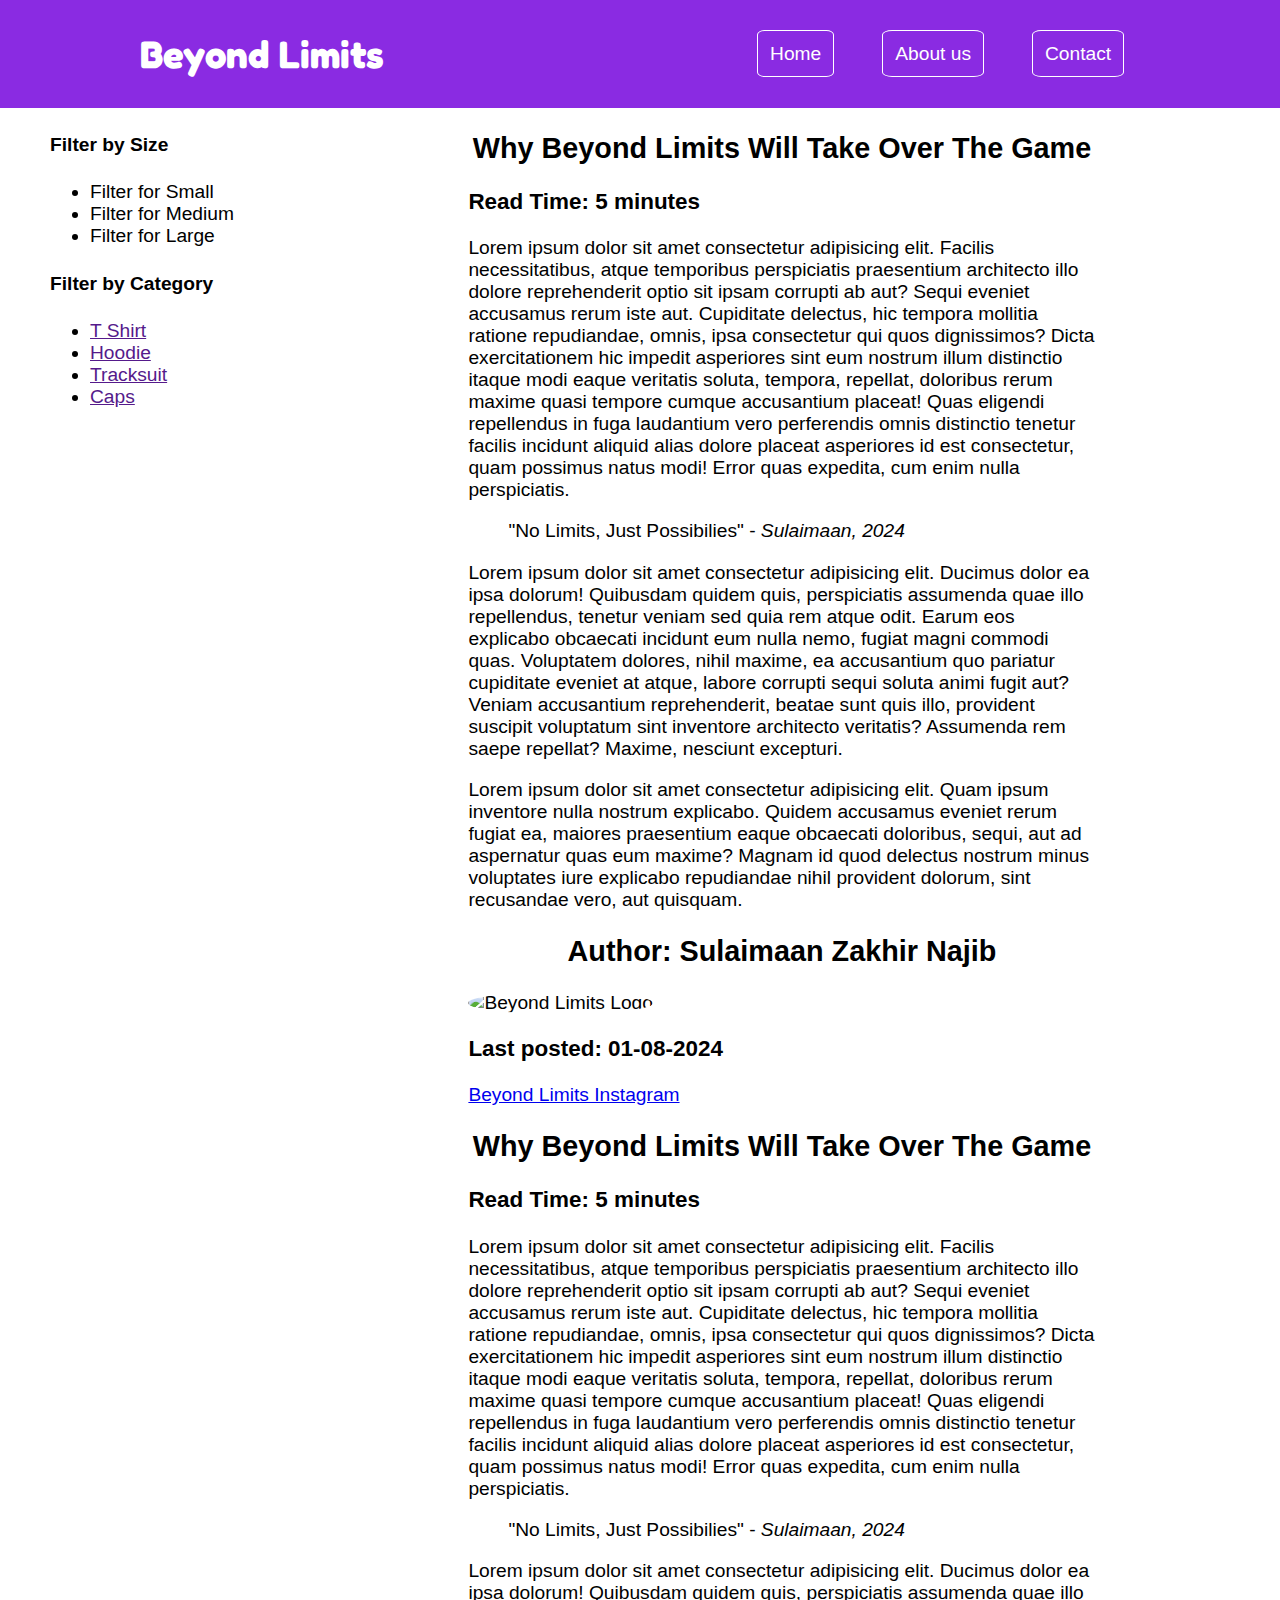
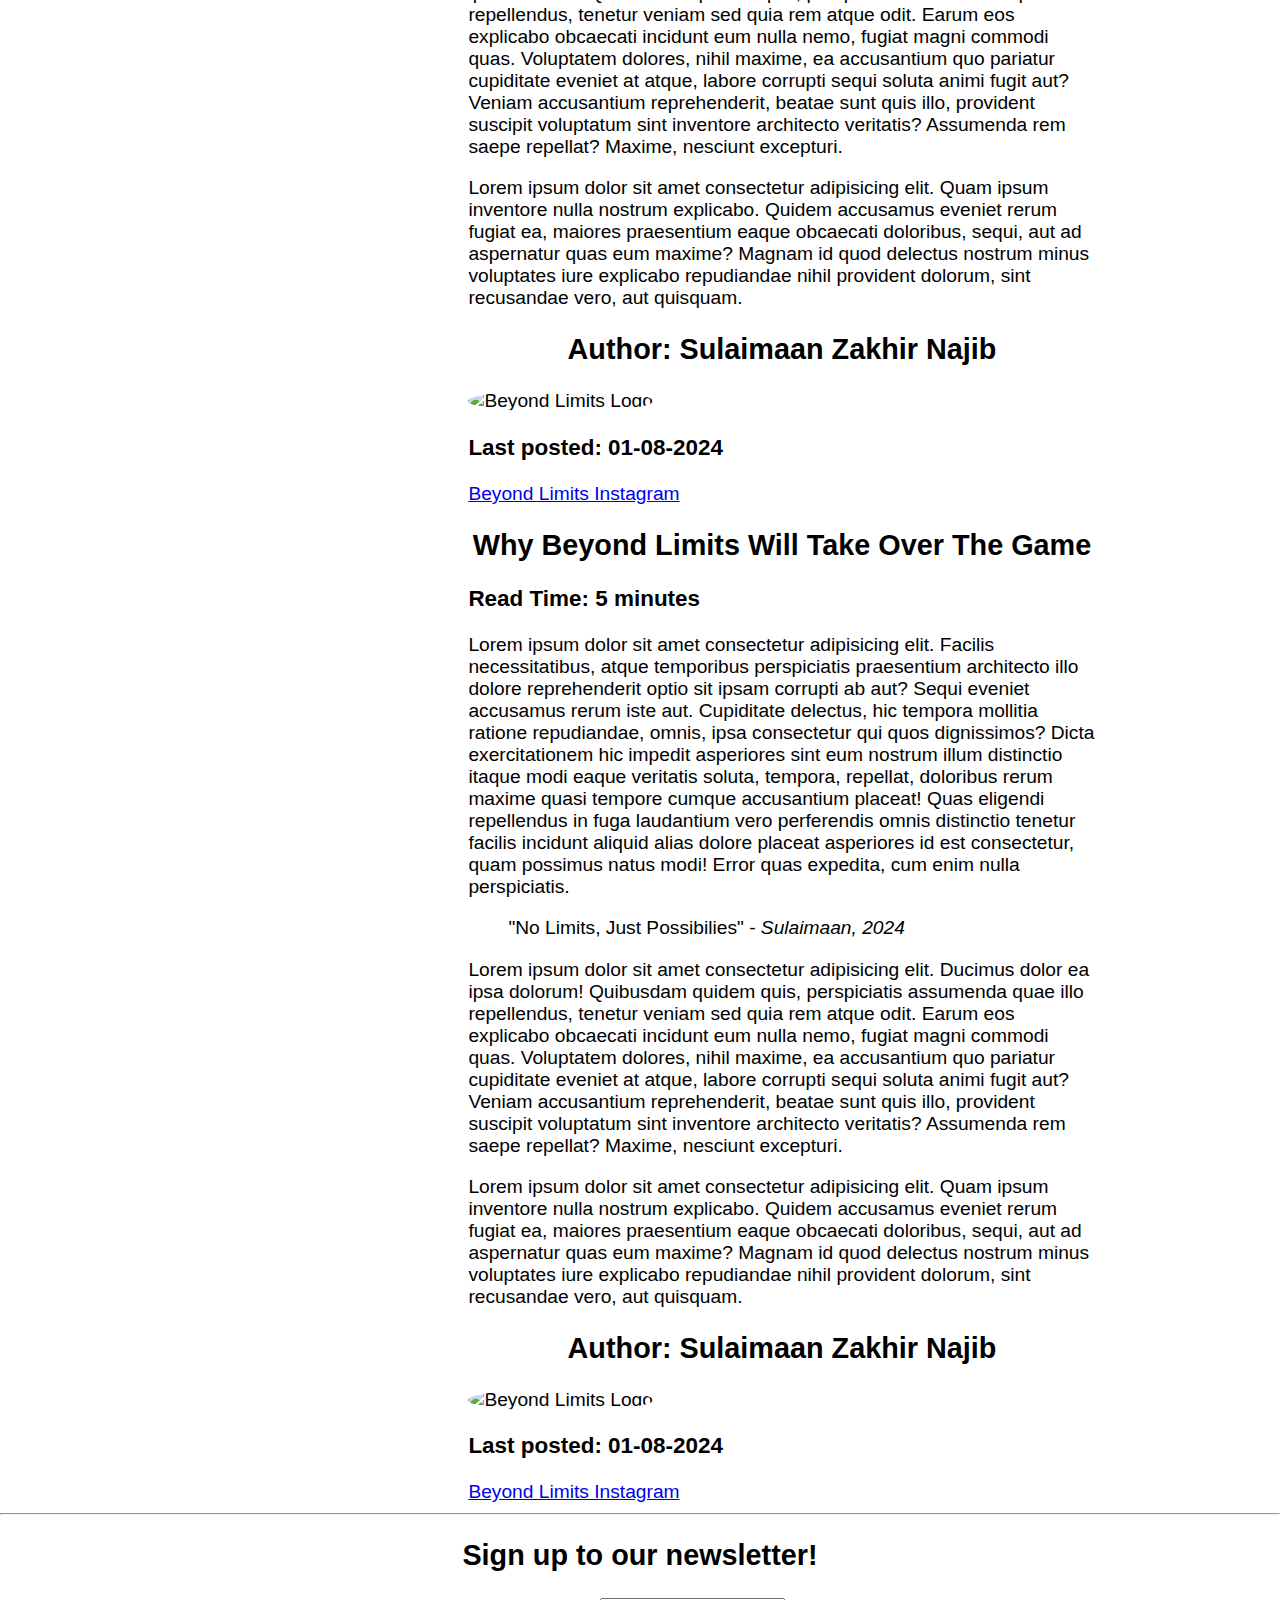
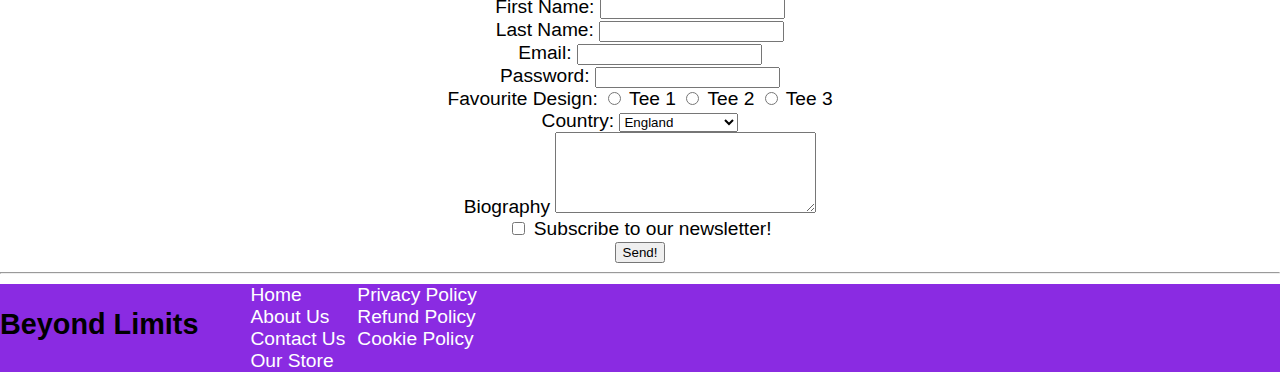
==== index.html @ 0ce85dfd "initial commit" ====
<!DOCTYPE html>
<html lang="en">
<head>
    <link rel="stylesheet" href="style.css">
    <script src="app.js"></script>
    <link href="https://fonts.googleapis.com/css2?family=Fredoka+One&display=swap"
    rel="stylesheet">    
    <meta charset="UTF-8">
    <meta name="viewport" content="width=device-width, initial-scale=1.0">
    <title>Beyond Limits</title>
</head>
<body>
    <header>
        <!-- the content of the header goes here -->
         <h1 id="logo">Beyond Limits</h1>
         <nav>
            <ul id="nav-ul">
                <li>
                    <a href="" class="navbutton">Home</a>
                </li>
                <li>
                    <a href="" class="navbutton">About us</a>
                </li>
                <li>
                    <a href="" class="navbutton">Contact</a>
                </li>
            </ul>
         </nav>
    </header>
    <main>
        <div id="main-content">
            <aside>
                <section>
                    <h4>Filter by Size</h4>
                    <nav>
                        <ul>
                            <li><a href=""></a>Filter for Small</li>
                            <li><a href=""></a>Filter for Medium </li>
                            <li><a href=""></a>Filter for Large</li>
                        </ul>
                    </nav>
                </section>
                <section>
                    <h4>Filter by Category</h4>
                    <nav>
                        <ul>
                            <li><a href="">T Shirt</a></li>
                            <li><a href="">Hoodie</a></li>
                            <li><a href="">Tracksuit</a></li>
                            <li><a href="">Caps</a></li>
                        </ul>
                    </nav>
                </section>
            </aside>
            <div>
                <article>
                    <header>
                       <!-- Articles header goes here  -->
                        <h2>Why Beyond Limits Will Take Over The Game </h2>
                        <h3>Read Time: 5 minutes</h3>
                    </header>
                    <main>
                        <p>Lorem ipsum dolor sit amet consectetur adipisicing elit. Facilis necessitatibus, atque temporibus perspiciatis praesentium architecto illo dolore reprehenderit optio sit ipsam corrupti ab aut? Sequi eveniet accusamus rerum iste aut. Cupiditate delectus, hic tempora mollitia ratione repudiandae, omnis, ipsa consectetur qui quos dignissimos? Dicta exercitationem hic impedit asperiores sint eum nostrum illum distinctio itaque modi eaque veritatis soluta, tempora, repellat, doloribus rerum maxime quasi tempore cumque accusantium placeat! Quas eligendi repellendus in fuga laudantium vero perferendis omnis distinctio tenetur facilis incidunt aliquid alias dolore placeat asperiores id est consectetur, quam possimus natus modi! Error quas expedita, cum enim nulla perspiciatis.</p>
                        <blockquote>
                            "No Limits, Just Possibilies" - <cite>Sulaimaan, 2024</cite> 
                        </blockquote>
                        <p>Lorem ipsum dolor sit amet consectetur adipisicing elit. Ducimus dolor ea ipsa dolorum! Quibusdam quidem quis, perspiciatis assumenda quae illo repellendus, tenetur veniam sed quia rem atque odit. Earum eos explicabo obcaecati incidunt eum nulla nemo, fugiat magni commodi quas. Voluptatem dolores, nihil maxime, ea accusantium quo pariatur cupiditate eveniet at atque, labore corrupti sequi soluta animi fugit aut? Veniam accusantium reprehenderit, beatae sunt quis illo, provident suscipit voluptatum sint inventore architecto veritatis? Assumenda rem saepe repellat? Maxime, nesciunt excepturi.</p>
                        <p>Lorem ipsum dolor sit amet consectetur adipisicing elit. Quam ipsum inventore nulla nostrum explicabo. Quidem accusamus eveniet rerum fugiat ea, maiores praesentium eaque obcaecati doloribus, sequi, aut ad aspernatur quas eum maxime? Magnam id quod delectus nostrum minus voluptates iure explicabo repudiandae nihil provident dolorum, sint recusandae vero, aut quisquam.</p>
                    
                    </main>
                    <footer>
                        <h2>Author: Sulaimaan Zakhir Najib</h2>
                        <img src="image/logo.jpg" width="150" height="150" alt="Beyond Limits Logo">
                        
                        <h3>Last posted: 01-08-2024</h3>
                        <a href="https://www.chelseafc.com/en" target="_blank">Beyond Limits Instagram</a>
                    </footer>
                </article>
                <article>
                    <header>
                       <!-- Articles header goes here  -->
                        <h2>Why Beyond Limits Will Take Over The Game </h2>
                        <h3>Read Time: 5 minutes</h3>
                    </header>
                    <main>
                        <p>Lorem ipsum dolor sit amet consectetur adipisicing elit. Facilis necessitatibus, atque temporibus perspiciatis praesentium architecto illo dolore reprehenderit optio sit ipsam corrupti ab aut? Sequi eveniet accusamus rerum iste aut. Cupiditate delectus, hic tempora mollitia ratione repudiandae, omnis, ipsa consectetur qui quos dignissimos? Dicta exercitationem hic impedit asperiores sint eum nostrum illum distinctio itaque modi eaque veritatis soluta, tempora, repellat, doloribus rerum maxime quasi tempore cumque accusantium placeat! Quas eligendi repellendus in fuga laudantium vero perferendis omnis distinctio tenetur facilis incidunt aliquid alias dolore placeat asperiores id est consectetur, quam possimus natus modi! Error quas expedita, cum enim nulla perspiciatis.</p>
                        <blockquote>
                            "No Limits, Just Possibilies" - <cite>Sulaimaan, 2024</cite> 
                        </blockquote>
                        <p>Lorem ipsum dolor sit amet consectetur adipisicing elit. Ducimus dolor ea ipsa dolorum! Quibusdam quidem quis, perspiciatis assumenda quae illo repellendus, tenetur veniam sed quia rem atque odit. Earum eos explicabo obcaecati incidunt eum nulla nemo, fugiat magni commodi quas. Voluptatem dolores, nihil maxime, ea accusantium quo pariatur cupiditate eveniet at atque, labore corrupti sequi soluta animi fugit aut? Veniam accusantium reprehenderit, beatae sunt quis illo, provident suscipit voluptatum sint inventore architecto veritatis? Assumenda rem saepe repellat? Maxime, nesciunt excepturi.</p>
                        <p>Lorem ipsum dolor sit amet consectetur adipisicing elit. Quam ipsum inventore nulla nostrum explicabo. Quidem accusamus eveniet rerum fugiat ea, maiores praesentium eaque obcaecati doloribus, sequi, aut ad aspernatur quas eum maxime? Magnam id quod delectus nostrum minus voluptates iure explicabo repudiandae nihil provident dolorum, sint recusandae vero, aut quisquam.</p>
                    
                    </main>
                    <footer>
                        <h2>Author: Sulaimaan Zakhir Najib</h2>
                        <img src="https://placebear.com/100/100" alt="Beyond Limits Logo">
                        <h3>Last posted: 01-08-2024</h3>
                        <a href="https://www.chelseafc.com/en" target="_blank">Beyond Limits Instagram</a>
                    </footer>
                </article>
                <article>
                    <header>
                       <!-- Articles header goes here  -->
                        <h2>Why Beyond Limits Will Take Over The Game </h2>
                        <h3>Read Time: 5 minutes</h3>
                    </header>
                    <main>
                        <p>Lorem ipsum dolor sit amet consectetur adipisicing elit. Facilis necessitatibus, atque temporibus perspiciatis praesentium architecto illo dolore reprehenderit optio sit ipsam corrupti ab aut? Sequi eveniet accusamus rerum iste aut. Cupiditate delectus, hic tempora mollitia ratione repudiandae, omnis, ipsa consectetur qui quos dignissimos? Dicta exercitationem hic impedit asperiores sint eum nostrum illum distinctio itaque modi eaque veritatis soluta, tempora, repellat, doloribus rerum maxime quasi tempore cumque accusantium placeat! Quas eligendi repellendus in fuga laudantium vero perferendis omnis distinctio tenetur facilis incidunt aliquid alias dolore placeat asperiores id est consectetur, quam possimus natus modi! Error quas expedita, cum enim nulla perspiciatis.</p>
                        <blockquote>
                            "No Limits, Just Possibilies" - <cite>Sulaimaan, 2024</cite> 
                        </blockquote>
                        <p>Lorem ipsum dolor sit amet consectetur adipisicing elit. Ducimus dolor ea ipsa dolorum! Quibusdam quidem quis, perspiciatis assumenda quae illo repellendus, tenetur veniam sed quia rem atque odit. Earum eos explicabo obcaecati incidunt eum nulla nemo, fugiat magni commodi quas. Voluptatem dolores, nihil maxime, ea accusantium quo pariatur cupiditate eveniet at atque, labore corrupti sequi soluta animi fugit aut? Veniam accusantium reprehenderit, beatae sunt quis illo, provident suscipit voluptatum sint inventore architecto veritatis? Assumenda rem saepe repellat? Maxime, nesciunt excepturi.</p>
                        <p>Lorem ipsum dolor sit amet consectetur adipisicing elit. Quam ipsum inventore nulla nostrum explicabo. Quidem accusamus eveniet rerum fugiat ea, maiores praesentium eaque obcaecati doloribus, sequi, aut ad aspernatur quas eum maxime? Magnam id quod delectus nostrum minus voluptates iure explicabo repudiandae nihil provident dolorum, sint recusandae vero, aut quisquam.</p>
                    
                    </main>
                    <footer>
                        <h2>Author: Sulaimaan Zakhir Najib</h2>
                        <img src="https://placebear.com/100/100" alt="Beyond Limits Logo">
                        <h3>Last posted: 01-08-2024</h3>
                        <a href="https://www.chelseafc.com/en" target="_blank">Beyond Limits Instagram</a>
                    </footer>
                </article>
            </div>
    

        </div>

        <!-- main content of the website can go here -->

        <hr> 
        <h2>Sign up to our newsletter!</h2>  
        <form action="" method="">
            <label for="first_name">First Name:</label>
            <input type="text" id="first_name" name="first_name" required>
            <br>

            <label for="last_name">Last Name:</label>
            <input type="text" id="last_name" name="last_name" required>
            <br>

            <label for="email">Email:</label>
            <input type="email" name="email" id="email">
            <br>

            <label for="password">Password:</label>
            <input type="password" name="password" id="password">
            <br>
            
            <label for="favourite design">Favourite Design:</label>
            <input type="radio" name="favourite design" id="tee 1" value="tee 1"> 
            <label for="tee 1">Tee 1</label>
            <input type="radio" name="favourite design" id="tee 2" value="tee 2"> 
            <label for="tee 2">Tee 2</label>
            <input type="radio" name="favourite design" id="tee 3" value="tee 3"> 
            <label for="tee 3">Tee 3</label>
            
            <br>

            <label for="country">Country:</label>
            <select name="country" id="country">
                <option value="england">England</option>
                <option value="scotland">Scotland</option>
                <option value="wales">Wales</option>
                <option value="nothern_ireland">Northern Ireland</option>
            </select>
            <br>

            <label for="bio">Biography</label>
            <textarea name="bio" id="bio" cols="30" rows="5"></textarea>
            <br>

            <input type="checkbox"id="subscribe"  name="subscribe">
            <label for="subscribe">Subscribe to our newsletter!</label>
            <br>
            
            <input type="submit" value="Send!">
            
        </form>
        <hr>         
    </main>  
    <footer>
        <h2>Beyond Limits</h2>
        <section>
            <nav>
                <ul id="footer-ul">
                    <div>
                        <li><a href="">Home</a></li>
                        <li><a href="">About Us</a></li>
                        <li><a href="">Contact Us</a></li>
                        <li><a href="">Our Store</a></li>
                    </div>
                    <div>
                        <li><a href="">Privacy Policy</a></li>
                        <li><a href="">Refund Policy</a></li>
                        <li><a href="">Cookie Policy</a></li> 
                    </div>  
                </ul>
            </nav>
        </section>
    </footer>
</body>
</html>
---- style.css ----
body{
    font-family:helvetica,Arial,sans-serif;
    margin: 0px;
    font-size: 1.5vw;
}


#logo{
    margin: 0px;
    padding: 8px;
    font-family: "Fredoka One", sans-serif;
    
    width: 22%;
}

ul{
    margin: 0px;
}

body > header {
    background-color:blueviolet;
    color: white;
    display:flex;
    height: 12vh;
    align-items: center;
    justify-content: space-around;
}

#nav-ul{
   display: flex;
}

#nav-ul > li {
    padding: 8px;
    margin: 16px;
}



body > header > nav > ul {
    list-style: none;
    text-decoration: none;
}

.navbutton {
    color: white;
    text-decoration: none;
    padding: 12px;
    border: 1px solid white;
    border-radius: 10%;
}

body > main article {
    width: 70%;
    margin: auto;
}

#main-content {
    display: flex;
    justify-content: space-around;
}

#main-content > div {
    width: 70%;
}

form {
    text-align: center;
}

h2 {
    text-align: center;    
}

body > footer{
    background-color: blueviolet;
    display: flex;
}

img {
    border-radius: 50%;
}

#footer-ul{
    display: flex;
    list-style: none;
}

#footer-ul > div > li{
    margin-left: 12px;
}

#footer-ul > div > li > a{
    text-decoration: none;
    color: white;      
}
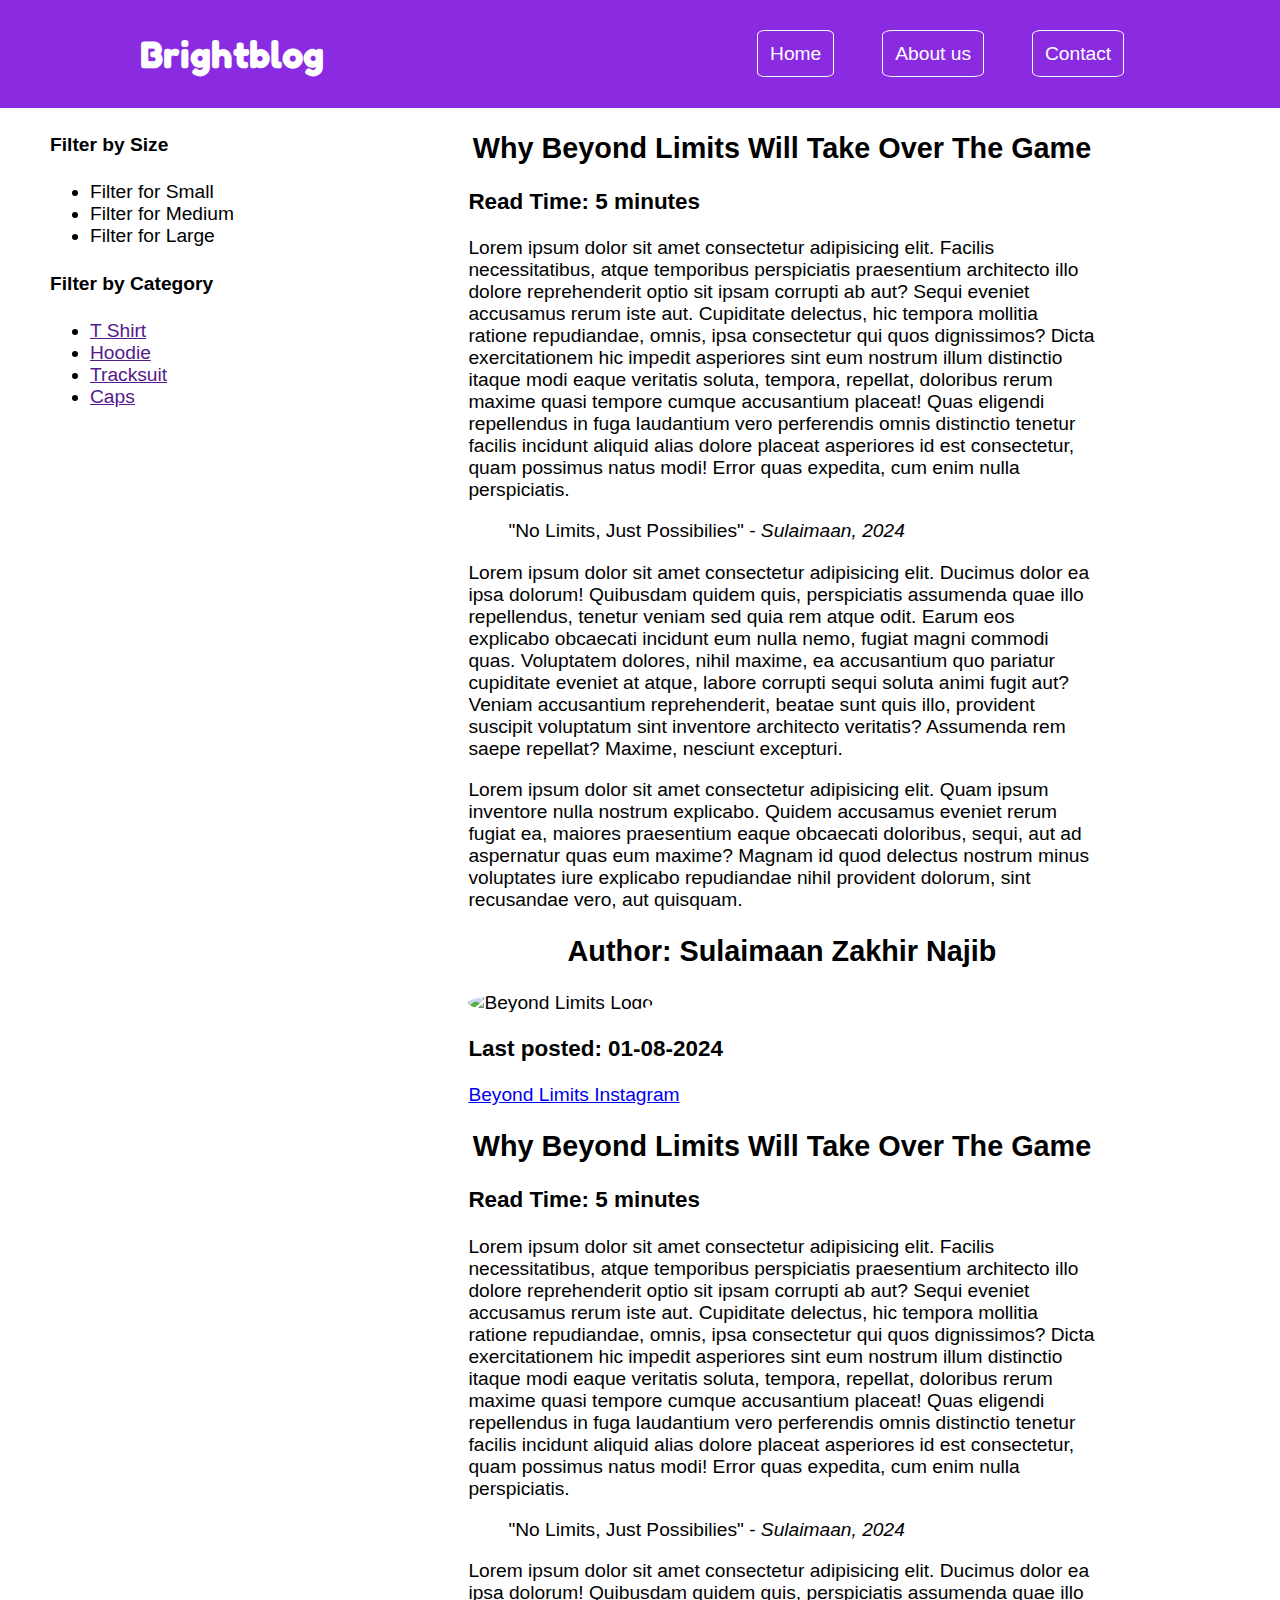
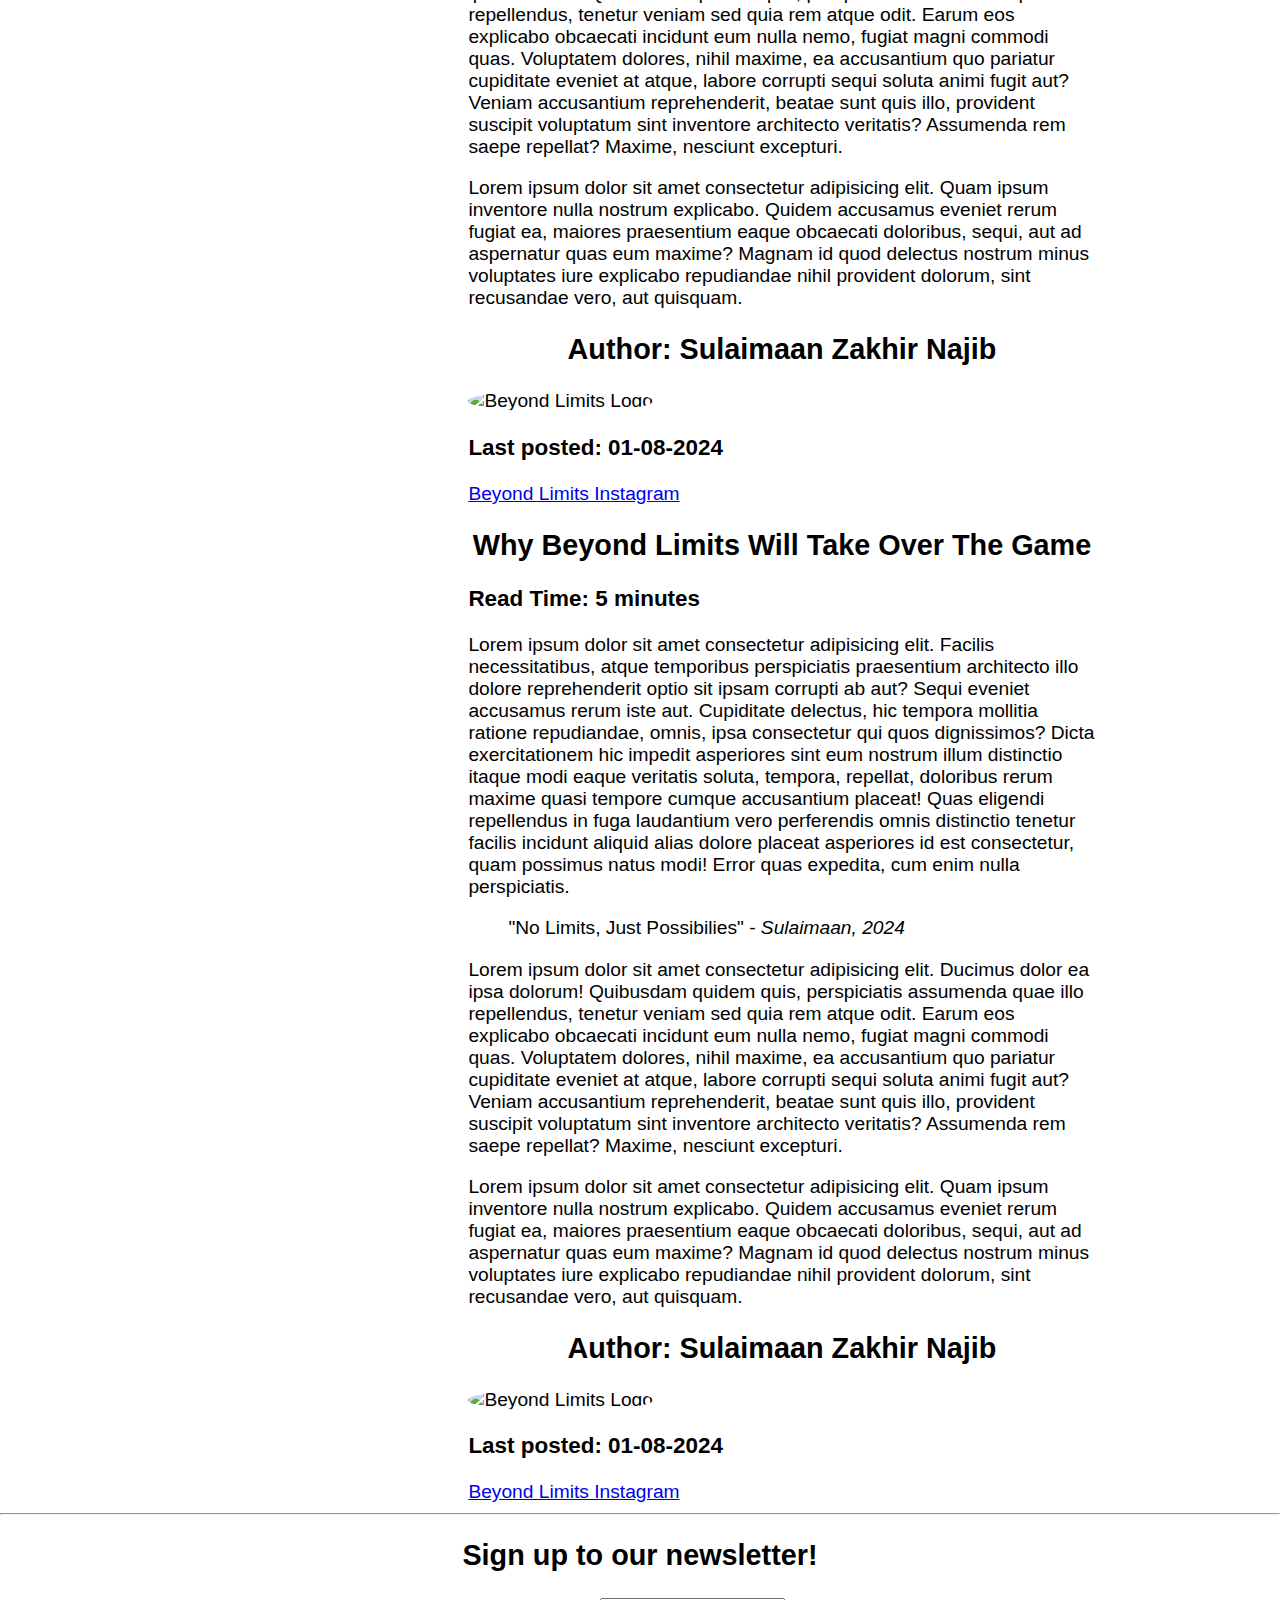
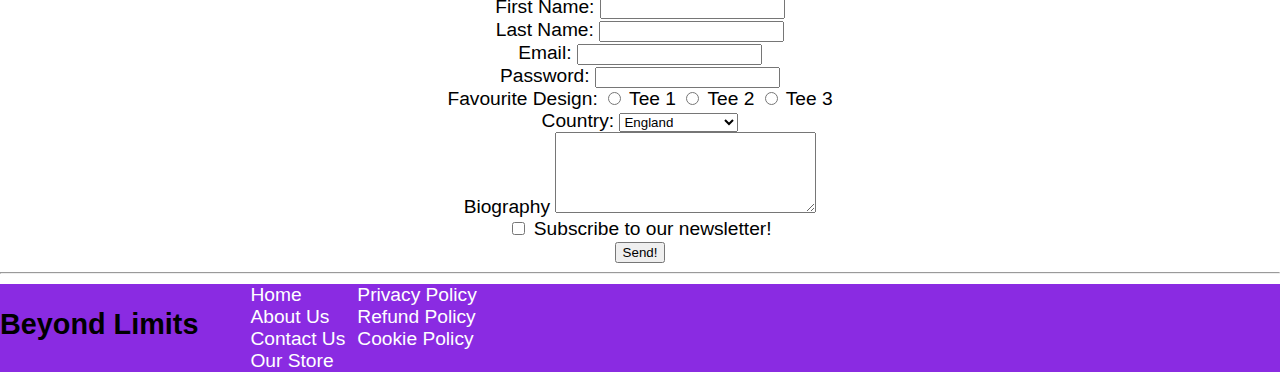
==== commit 8ca65aff: "Update index.html" ====
--- a/index.html
+++ b/index.html
@@ -7,12 +7,12 @@
     rel="stylesheet">    
     <meta charset="UTF-8">
     <meta name="viewport" content="width=device-width, initial-scale=1.0">
-    <title>Beyond Limits</title>
+    <title>Brightblog</title>
 </head>
 <body>
     <header>
         <!-- the content of the header goes here -->
-         <h1 id="logo">Beyond Limits</h1>
+         <h1 id="logo">Brightblog</h1>
          <nav>
             <ul id="nav-ul">
                 <li>
